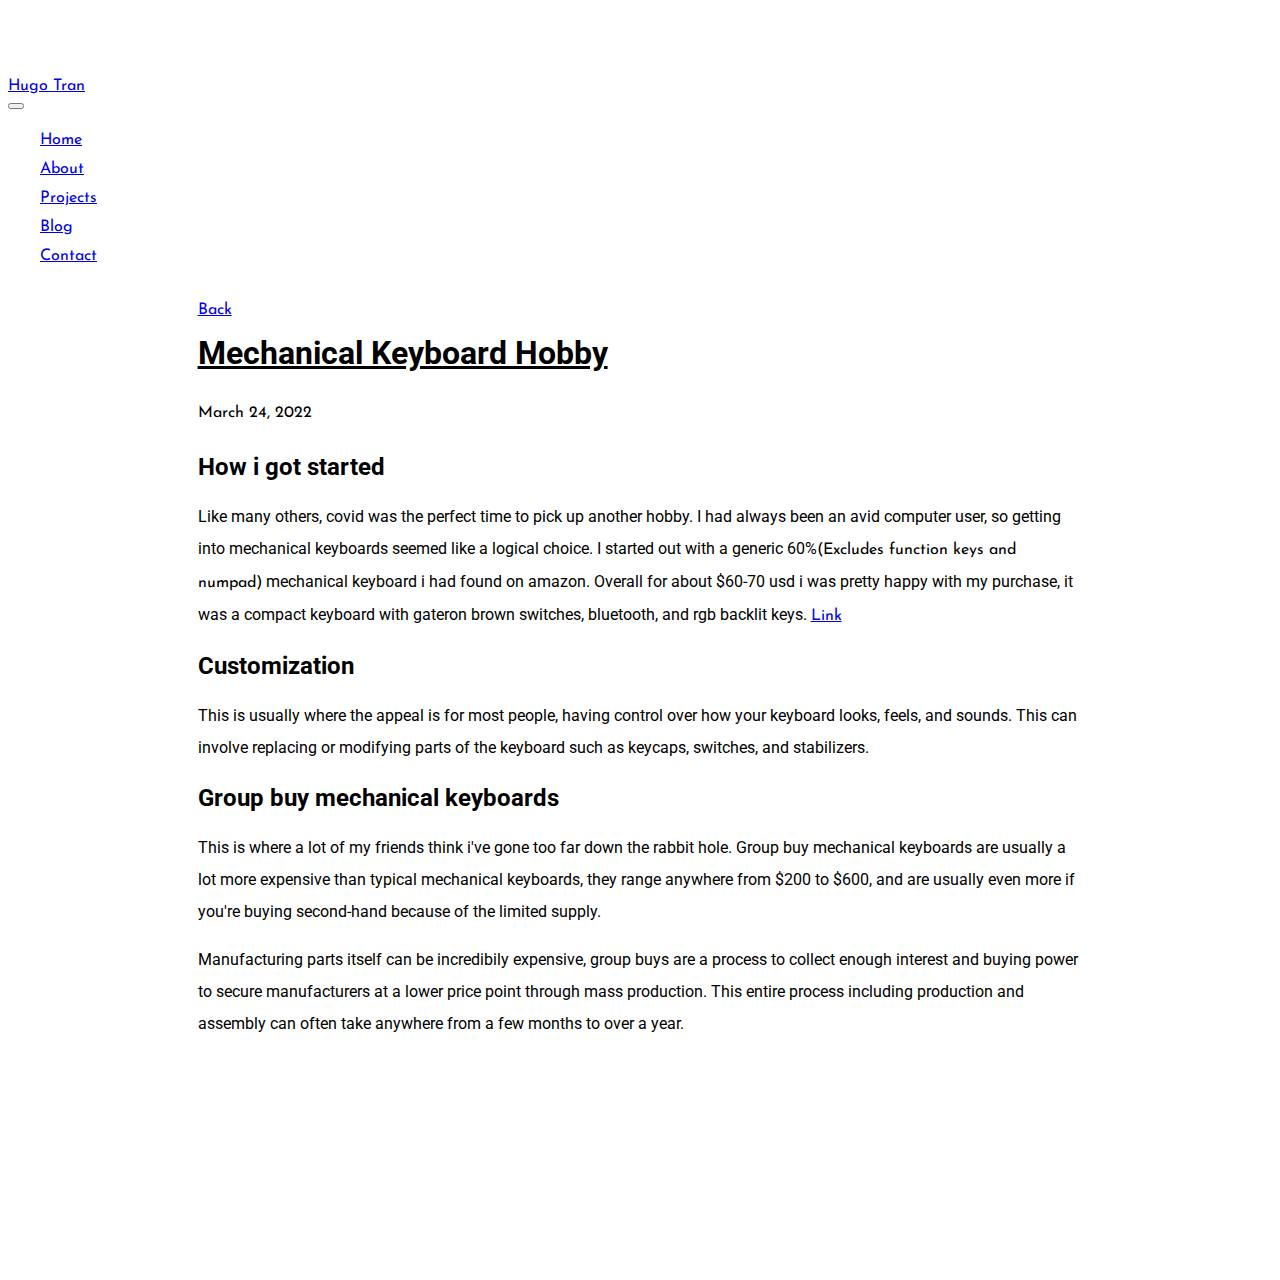
==== blog/keyboard.html @ b81443e8 "Update blog content and style" ====
<!DOCTYPE html>
<html lang="en">
  <head>
    <meta charset="UTF-8" />
    <meta http-equiv="X-UA-Compatible" content="IE=edge" />
    <meta name="viewport" content="width=device-width, initial-scale=1.0" />
    <title>Hugo Tran: Portfolio</title>

    <!-- Global site tag (gtag.js) - Google Analytics -->
    <script
      async
      src="https://www.googletagmanager.com/gtag/js?id=G-LQHKTQPNTZ"
    ></script>
    <script>
      window.dataLayer = window.dataLayer || [];
      function gtag() {
        dataLayer.push(arguments);
      }
      gtag("js", new Date());

      gtag("config", "G-LQHKTQPNTZ");
    </script>

    <!-- --- Fontawesome Icons --- -->
    <link
      rel="stylesheet"
      href="path/to/font-awesome/css/font-awesome.min.css"
    />
    <!-- --- Bootstrap --- -->
    <link
      href="https://cdn.jsdelivr.net/npm/bootstrap@5.1.3/dist/css/bootstrap.min.css"
      rel="stylesheet"
      integrity="sha384-1BmE4kWBq78iYhFldvKuhfTAU6auU8tT94WrHftjDbrCEXSU1oBoqyl2QvZ6jIW3"
      crossorigin="anonymous"
    />
    <link rel="stylesheet" href="css/blog.css" />

    <link rel="icon" type="image/x-icon" href="/assets/favicon.ico" />
  </head>

  <header>
    <!-- Navigation bar -->
    <nav class="navbar navbar-expand-sm navbar-dark bg-dark fixed-top">
      <div class="container-fluid">
        <div class="me-auto">
          <a class="navbar-brand" href="#">Hugo Tran</a>
        </div>
        <div class="ms-auto">
          <button
            class="navbar-toggler"
            type="button"
            data-bs-toggle="collapse"
            data-bs-target="#navbarSupportedContent"
            aria-controls="navbarSupportedContent"
            aria-expanded="false"
            aria-label="Toggle navigation"
          >
            <span class="navbar-toggler-icon"></span>
          </button>
        </div>

        <div class="collapse navbar-collapse" id="navbarSupportedContent">
          <ul class="navbar-nav ms-auto order-0">
            <li class="nav-item">
              <a class="nav-link" aria-current="true" href="../index.html"
                >Home <span class="sr-only"></span
              ></a>
            </li>
            <li class="nav-item">
              <a class="nav-link" href="../index.html#about">About</a>
            </li>
            <li class="nav-item">
              <a class="nav-link" href="../index.html#projects">Projects</a>
            </li>
            <li class="nav-item">
              <a class="nav-link active" href="index.html">Blog</a>
            </li>
            <li class="nav-item">
              <a class="nav-link" href="../index.html#bottom">Contact</a>
            </li>
          </ul>
        </div>
      </div>
    </nav>
  </header>

  <body>
    <!-- --- Home Section // Front Page --- -->
    <article>
      <a href="../blog/index.html">Back</a>
      <img src="../assets/blog/keyboard.jpg" alt="" />
      <h1>Mechanical Keyboard Hobby</h1>
      <time>March 24, 2022</time>
      <h2>How i got started</h2>
      <p>
        Like many others, covid was the perfect time to pick up another hobby. I
        had always been an avid computer user, so getting into mechanical
        keyboards seemed like a logical choice. I started out with a generic
        60%<span>(Excludes function keys and numpad)</span> mechanical keyboard
        i had found on amazon. Overall for about $60-70 usd i was pretty happy
        with my purchase, it was a compact keyboard with gateron brown switches,
        bluetooth, and rgb backlit keys.
        <a
          href="https://www.amazon.com/gp/product/B0875R1C6L/ref=ppx_yo_dt_b_search_asin_title?ie=UTF8&psc=1"
          >Link</a
        >
      </p>
      <h2>Customization</h2>
      <p>
        This is usually where the appeal is for most people, having control over
        how your keyboard looks, feels, and sounds. This can involve replacing
        or modifying parts of the keyboard such as keycaps, switches, and
        stabilizers.
      </p>
      <h2>Group buy mechanical keyboards</h2>
      <p>
        This is where a lot of my friends think i've gone too far down the
        rabbit hole. Group buy mechanical keyboards are usually a lot more
        expensive than typical mechanical keyboards, they range anywhere from
        $200 to $600, and are usually even more if you're buying second-hand
        because of the limited supply.
      </p>
      <p>
        Manufacturing parts itself can be incredibily expensive, group buys are
        a process to collect enough interest and buying power to secure
        manufacturers at a lower price point through mass production. This
        entire process including production and assembly can often take anywhere
        from a few months to over a year.
      </p>
    </article>

    <!-- --- Fontawesome Script ---  -->
    <script src="https://use.fontawesome.com/04df6fe8c5.js"></script>

    <!-- Bootstrap Script -->
    <script
      src="https://cdn.jsdelivr.net/npm/bootstrap@5.1.3/dist/js/bootstrap.bundle.min.js"
      integrity="sha384-ka7Sk0Gln4gmtz2MlQnikT1wXgYsOg+OMhuP+IlRH9sENBO0LRn5q+8nbTov4+1p"
      crossorigin="anonymous"
    ></script>
  </body>
  <!-- --- Footer --- -->
  <!-- <footer>
    <div class="col">
      <div class="socials">
        <a href="https://github.com/HowToDuck"
          ><i class="fa fa-github fa-2x"></i
        ></a>
        <a href="https://www.linkedin.com/"
          ><i class="fa fa-linkedin fa-2x"></i
        ></a>
        <a href="https://codepen.io/HowToDuck"
          ><i class="fa fa-codepen fa-2x"></i
        ></a>
      </div>
    </div>
  </footer> -->
</html>
---- blog/css/blog.css ----
@import url("https://fonts.googleapis.com/css2?family=Exo&family=Josefin+Sans:wght@300;400&family=Lato&family=Maven+Pro&family=Montserrat&family=Oxygen:wght@300;400&family=Prosto+One&family=Radio+Canada&family=Roboto:wght@300&display=swap");
* {
  font-family: "Josefin Sans", "sans-serif";
}
body {
  padding-top: 70px;
}
article {
  margin-top: 2rem;
  margin-left: 15%;
  margin-right: 15%;
  margin-bottom: 15rem;
  /* margin: 2rem, 15%, 15%, 6rem; */
}
img {
  width: 100%;
  height: auto;
  border-radius: 5px;
}
h1,
h2,
h3,
p {
  font-family: "Roboto", sans-serif;
}
h1 {
  font-size: 2rem;
  text-decoration: underline;
  margin-top: 1rem;
}
h2 {
  font-size: 1.5rem;
  font-weight: bold;
}
p {
  font-size: 1rem;
  line-height: 2;
}
time {
  line-height: 2.5;
}
ul {
  list-style: none;
  padding-left: 0;
}
ul li {
  padding-bottom: 5px;
  padding: 0.4em;
  padding-left: 2em;
}
.card:hover {
  background-color: lightslategray;
}

@media (max-width: 600px) {
  article {
    margin-bottom: 4rem;
  }
}
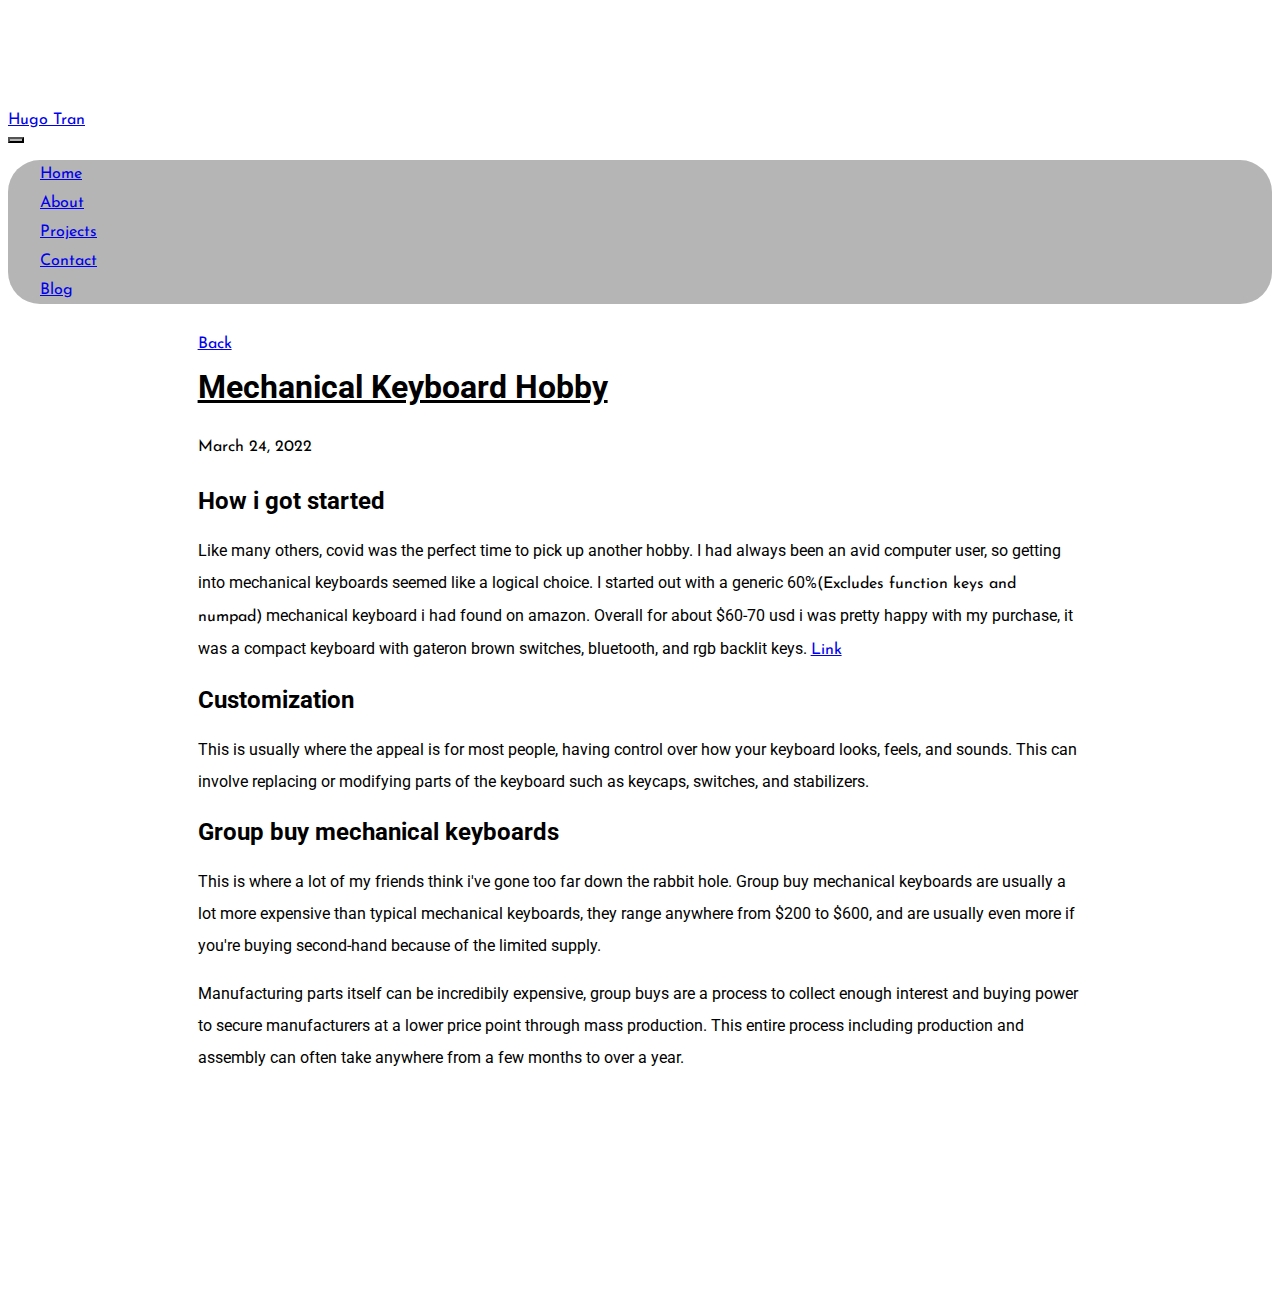
==== commit b95e7c89: "Adjusting blog navigation bar" ====
--- a/blog/keyboard.html
+++ b/blog/keyboard.html
@@ -40,10 +40,10 @@
 
   <header>
     <!-- Navigation bar -->
-    <nav class="navbar navbar-expand-sm navbar-dark bg-dark fixed-top">
+    <nav class="navbar navbar-expand-sm navbar-light fixed-top">
       <div class="container-fluid">
         <div class="me-auto">
-          <a class="navbar-brand" href="#">Hugo Tran</a>
+          <a class="navbar-brand" href="/">Hugo Tran</a>
         </div>
         <div class="ms-auto">
           <button
@@ -62,21 +62,21 @@
         <div class="collapse navbar-collapse" id="navbarSupportedContent">
           <ul class="navbar-nav ms-auto order-0">
             <li class="nav-item">
-              <a class="nav-link" aria-current="true" href="../index.html"
+              <a class="nav-link" aria-current="true" href="/"
                 >Home <span class="sr-only"></span
               ></a>
             </li>
             <li class="nav-item">
-              <a class="nav-link" href="../index.html#about">About</a>
+              <a class="nav-link" href="/#about">About</a>
             </li>
             <li class="nav-item">
-              <a class="nav-link" href="../index.html#projects">Projects</a>
+              <a class="nav-link" href="/#projects">Projects</a>
             </li>
             <li class="nav-item">
-              <a class="nav-link active" href="index.html">Blog</a>
+              <a class="nav-link" href="/#contact">Contact</a>
             </li>
             <li class="nav-item">
-              <a class="nav-link" href="../index.html#bottom">Contact</a>
+              <a class="nav-link active" href="../blog/">Blog</a>
             </li>
           </ul>
         </div>
--- a/blog/css/blog.css
+++ b/blog/css/blog.css
@@ -2,8 +2,18 @@
 * {
   font-family: "Josefin Sans", "sans-serif";
 }
+.navbar {
+  padding-top: 0.5em;
+}
+.navbar-toggler {
+  background-color: rgb(182, 181, 181) !important;
+}
+.navbar ul {
+  background-color: rgb(182, 181, 181);
+  border-radius: 2em;
+}
 body {
-  padding-top: 70px;
+  margin-top: 6.5em;
 }
 article {
   margin-top: 2rem;
